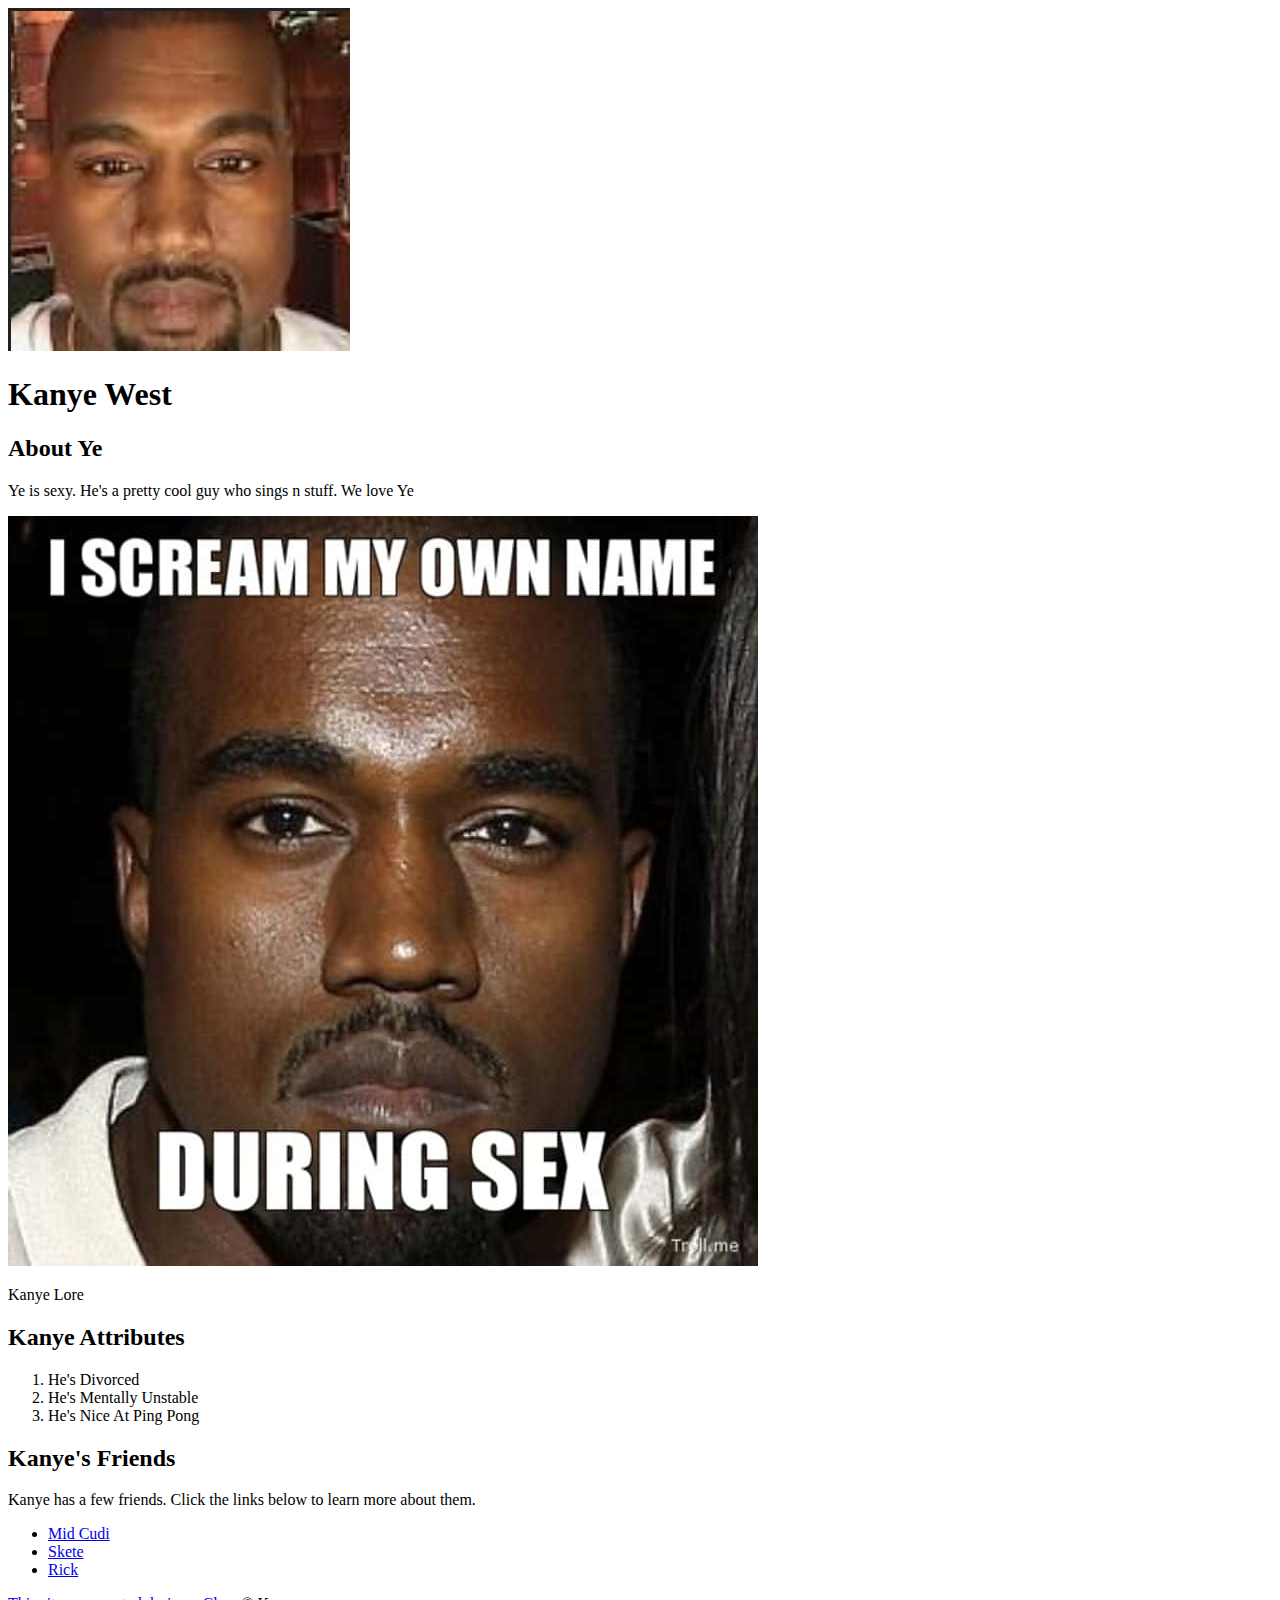
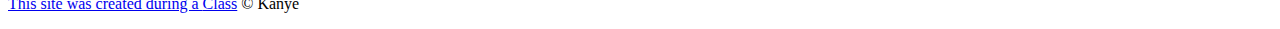
==== index.html @ 19b505f8 "Added our characters index.html file and added a few images" ====
<!DOCTYPE html>
<html>
<head>
	<meta charset="utf-8">
	<meta name="viewport" content="width=device-width, initial-scale=1">
	<title>Kanye West</title>
	<link rel="icon" href="img/kanye-avatar.jpeg">
</head>
<body>
<!-- Header Element -->
	<header>
		<img src="img/kanye-avatar.jpeg">
		<h1>Kanye West</h1>
	</header>

	<!-- Main Element -->
	<main>
		<h2>About Ye</h2>
		<p>Ye is sexy. He's a pretty cool guy who sings n stuff. We love Ye</p>
		<img src="img/Kanye-Profile.jpeg">
		<p>Kanye Lore</p>
		<!-- Attributes -->
		<h2>Kanye Attributes</h2>
		<ol>
			<li>He's Divorced</li>
			<li>He's Mentally Unstable</li>
			<li>He's Nice At Ping Pong</li>
		</ol>
		<!-- Friends -->
		<h2>Kanye's Friends</h2>
		<p>Kanye has a few friends. Click the links below to learn more about them.</p>
		<ul>
			<li><a target="_blank" href="https://www.billboard.com/wp-content/uploads/2021/11/kid-cudi-cfda-2021-billboard-1240-1636604695.jpg?w=1024">Mid Cudi</li>

			<li><a target="_blank" href="https://img.buzzfeed.com/buzzfeed-static/static/2022-06/13/11/asset/2ed181c2b3df/sub-buzz-8376-1655120543-9.jpg?crop=1954%3A2006%3B0%2C225&downsize=700%3A%2A&output-quality=auto&output-format=auto">Skete</li>

			<li><a target="_blank" href="https://s.wsj.net/public/resources/images/BN-SX425_0517RU_1000V_20170411120255.jpg">Rick</li>
		</ul>
	</main>

	<!-- Footer Element -->
	<footer>
		<p>This site was created during a <a target="_blank" href="https://taptapkaboom.com">Class</a> &copy; Kanye</p>
	</footer>

</body>
</html>
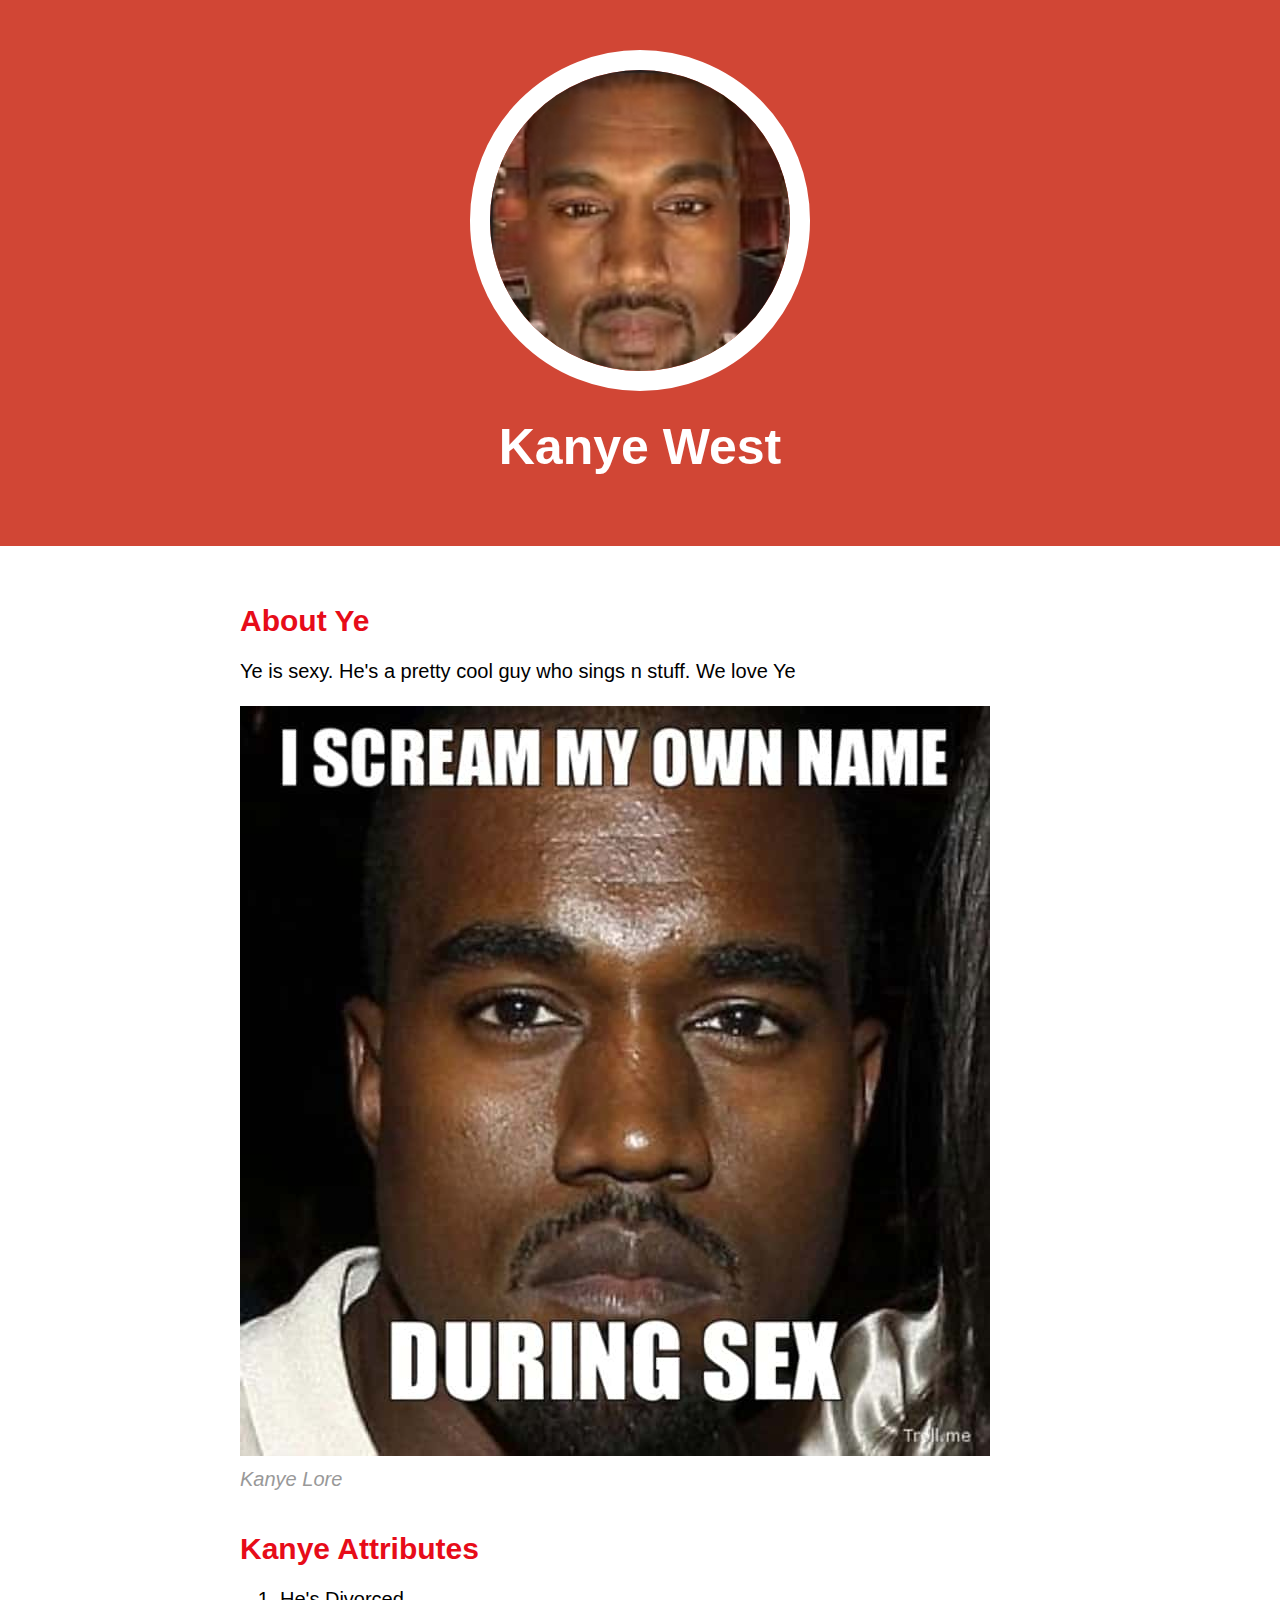
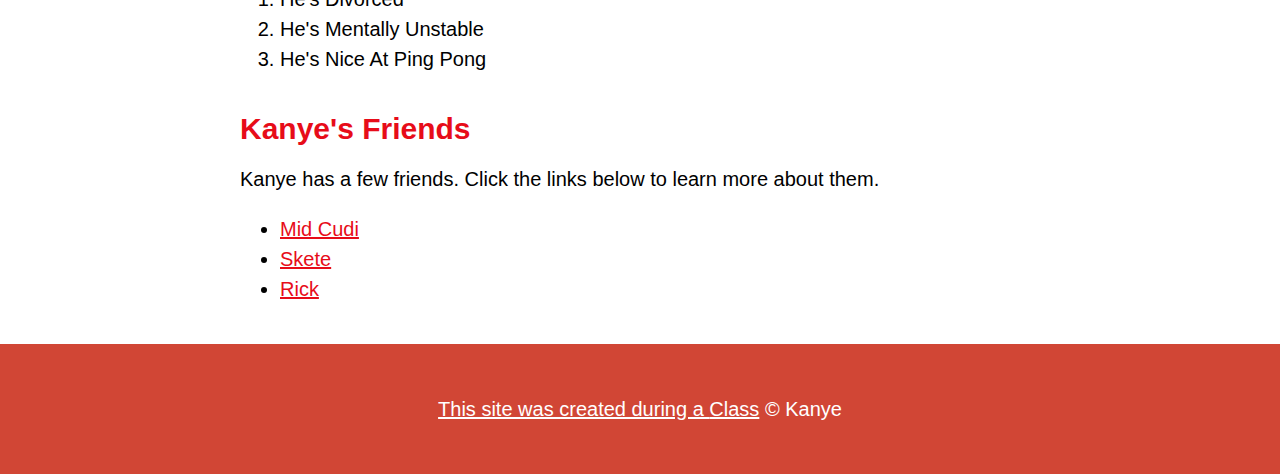
==== commit 3a779ddf: "Wrote the css for kanye's website and changed some html" ====
--- a/index.html
+++ b/index.html
@@ -5,6 +5,7 @@
 	<meta name="viewport" content="width=device-width, initial-scale=1">
 	<title>Kanye West</title>
 	<link rel="icon" href="img/kanye-avatar.jpeg">
+	<link rel="stylesheet" type="text/css" href="css/kanye.css">
 </head>
 <body>
 <!-- Header Element -->
@@ -18,7 +19,7 @@
 		<h2>About Ye</h2>
 		<p>Ye is sexy. He's a pretty cool guy who sings n stuff. We love Ye</p>
 		<img src="img/Kanye-Profile.jpeg">
-		<p>Kanye Lore</p>
+		<p class="caption">Kanye Lore</p>
 		<!-- Attributes -->
 		<h2>Kanye Attributes</h2>
 		<ol>
--- a/css/kanye.css
+++ b/css/kanye.css
@@ -0,0 +1,79 @@
+body{
+	margin: 0;
+	font-family: helvetica, arial, sans-serif;
+	font-size: 20px;
+	line-height: 30px;
+}
+
+header{
+	background-color: #d14635;
+	text-align: center;
+	padding-top: 50px;
+	padding-bottom: 50px;
+}
+
+header h1{
+	color: white;
+	font-size: 50px;
+}
+
+header img{
+	border-radius: 170px;
+	width: 300px;
+	border: 20px solid white;
+}
+
+
+
+main{
+	max-width: 800px;
+	margin: 0 auto;
+	padding: 20px;
+}
+
+main img{
+	max-width: 100%;
+}
+
+h2{
+	font-size: 30px;
+	color: #e70c19;
+	margin: 40px 0 10px;
+}
+
+a{
+	color: #e70c19;
+}
+
+a:hover{
+	color: white;
+	background-color: #483a94;
+}
+
+footer{
+	background-color: #d14635;
+	text-align: center;
+	color: white;
+	padding: 50px;
+}
+
+footer p{
+	margin: 0;
+}
+
+footer a{
+	color: white;
+}
+
+footer a:hover{
+	opacity: .5;
+	background-color: transparent;
+
+}
+
+p.caption{
+	color: #999999;
+	font-style: italic;
+	margin-top: 0;
+}
+
